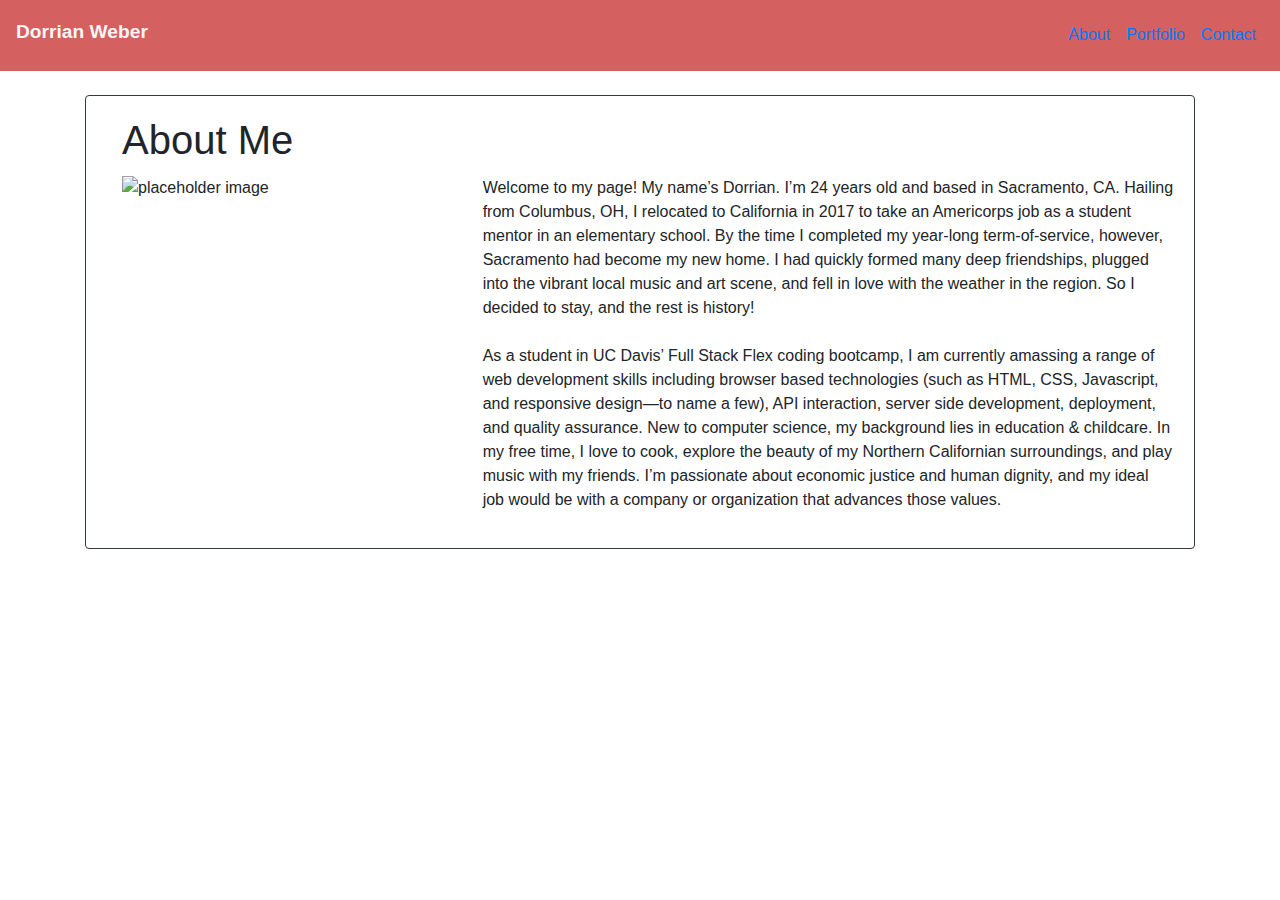
==== index.html @ be571240 "renamed <div> tags to <section>" ====
<!DOCTYPE html>

<html lang="en">

<head>
    <meta charset="UTF-8">
    <meta name="viewport" content="width=device-width, initial-scale=1.0">
    <title>Home</title>
    <link rel="stylesheet" href="https://maxcdn.bootstrapcdn.com/bootstrap/4.0.0/css/bootstrap.min.css">
    <link rel="stylesheet" href="style.css">
</head>

<body>

    <nav class="navbar navbar-expand-sm sticky-top" style="background-color: rgb(212, 96, 96)">

        <p id="myName">Dorrian Weber</p>

        <ul class="navbar-nav ml-auto">

            <li class="nav-item">
                <a class="nav-link" href="./index.html">About</a>
            </li>

            <li class="nav-item">
                <a class="nav-link" href="./portfolio.html">Portfolio</a>
            </li>
            
            <li class="nav-item">
                <a class="nav-link" href="./contact.html">Contact</a>
            </li>
        </ul>
    </nav>

<br>

    <section class="container">

        <section class="card border-dark mb-3 pl-3">

            <section class="card-body">

                <section class="row">

                    <section class="col-lg-3">
                        <h1 class="card-title">About Me</h1>
                    </section>
                </section>

                <section class="row">
                    
                    <section class="col-lg-4">
                        <img src="https://place-hold.it/350x350" alt="placeholder image" class="floatleft"/>
                    </section>

                    <section class="col-lg-8">
                        <p>
                            Welcome to my page! My name’s Dorrian. I’m 24 years old and based in Sacramento, CA. Hailing from Columbus, OH, I relocated to California in 2017 to take an Americorps job as a student mentor in an elementary school. By the time I completed my year-long term-of-service, however, Sacramento had become my new home. I had quickly formed many deep friendships, plugged into the vibrant local music and art scene, and fell in love with the weather in the region. So I decided to stay, and the rest is history!                            <br> <br>
                            As a student in UC Davis’ Full Stack Flex coding bootcamp, I am currently amassing a range of web development skills including browser based technologies (such as HTML, CSS, Javascript, and responsive design—to name a few), API interaction, server side development, deployment, and quality assurance. New to computer science, my background lies in education & childcare. In my free time, I love to cook, explore the beauty of my Northern Californian surroundings, and play music with my friends. I’m passionate about economic justice and human dignity, and my ideal job would be with a company or organization that advances those values.                        </p>
                    </section>

                </section>
            </section>
        </section>
    </section>

</body>

</html>
---- style.css ----
#myName {
    font-size: larger;
    margin-top: 10px;
    font-weight: bold;
    color: whitesmoke
}

.portfolioImages {
    margin: 10px;
}

.floatleft {
    float: left;
}
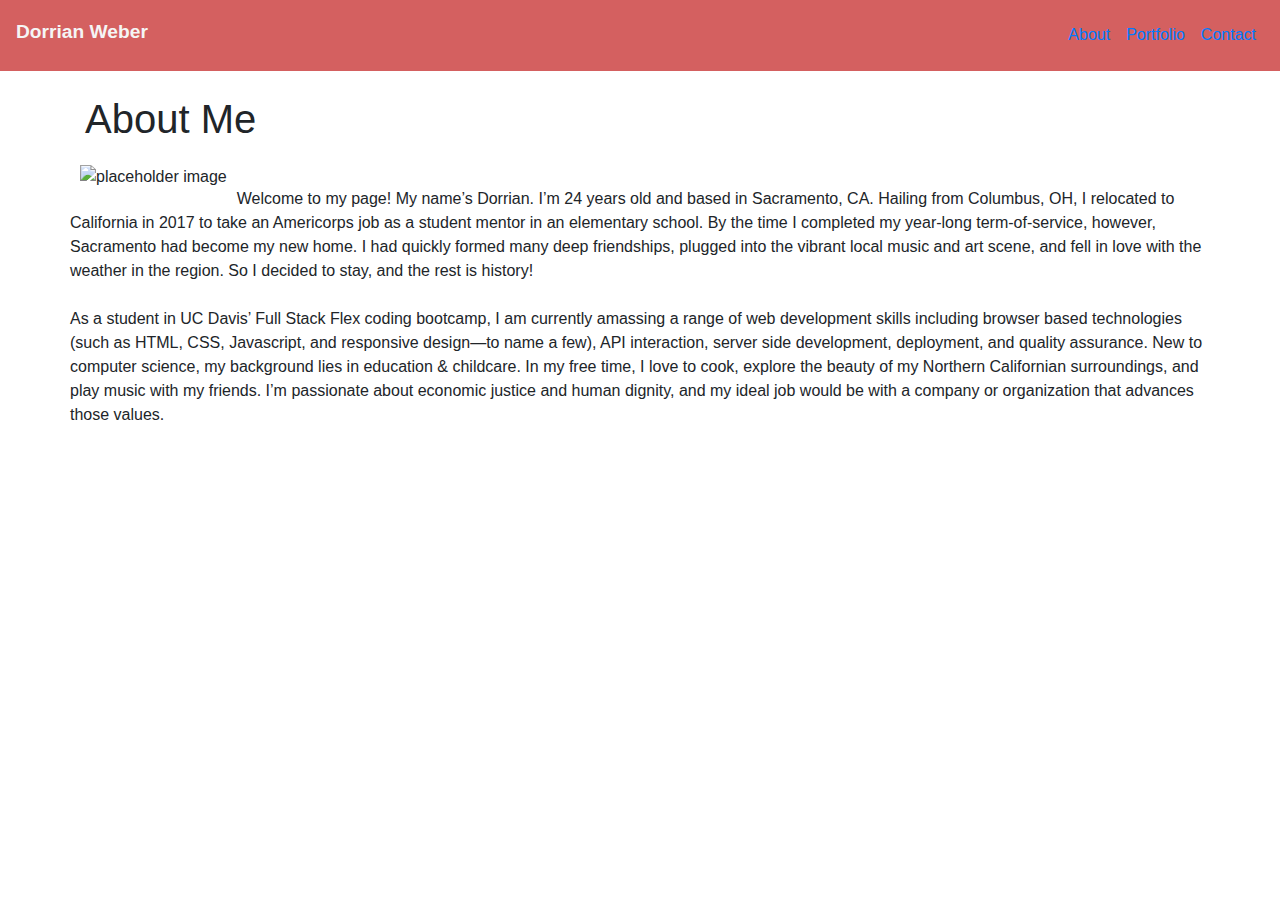
==== commit a2c273fb: "played with responsive layout issues on 'About Me' and 'Portfolio' pages; deleted card <section>s (a" ====
--- a/index.html
+++ b/index.html
@@ -36,32 +36,23 @@
 
     <section class="container">
 
-        <section class="card border-dark mb-3 pl-3">
-
-            <section class="card-body">
-
-                <section class="row">
-
-                    <section class="col-lg-3">
-                        <h1 class="card-title">About Me</h1>
-                    </section>
-                </section>
-
-                <section class="row">
-                    
-                    <section class="col-lg-4">
-                        <img src="https://place-hold.it/350x350" alt="placeholder image" class="floatleft"/>
-                    </section>
-
-                    <section class="col-lg-8">
-                        <p>
-                            Welcome to my page! My name’s Dorrian. I’m 24 years old and based in Sacramento, CA. Hailing from Columbus, OH, I relocated to California in 2017 to take an Americorps job as a student mentor in an elementary school. By the time I completed my year-long term-of-service, however, Sacramento had become my new home. I had quickly formed many deep friendships, plugged into the vibrant local music and art scene, and fell in love with the weather in the region. So I decided to stay, and the rest is history!                            <br> <br>
-                            As a student in UC Davis’ Full Stack Flex coding bootcamp, I am currently amassing a range of web development skills including browser based technologies (such as HTML, CSS, Javascript, and responsive design—to name a few), API interaction, server side development, deployment, and quality assurance. New to computer science, my background lies in education & childcare. In my free time, I love to cook, explore the beauty of my Northern Californian surroundings, and play music with my friends. I’m passionate about economic justice and human dignity, and my ideal job would be with a company or organization that advances those values.                        </p>
-                    </section>
-
-                </section>
+        <section class="row">
+            <section class="col">
+                <h1 class="card-title">About Me</h1>
             </section>
         </section>
+
+        <section class="row">
+            
+            <section class="index-content">
+                <img src="https://place-hold.it/350x350" alt="placeholder image" class="floatleft"/>
+                <p>
+                    <pre></pre>Welcome to my page! My name’s Dorrian. I’m 24 years old and based in Sacramento, CA. Hailing from Columbus, OH, I relocated to California in 2017 to take an Americorps job as a student mentor in an elementary school. By the time I completed my year-long term-of-service, however, Sacramento had become my new home. I had quickly formed many deep friendships, plugged into the vibrant local music and art scene, and fell in love with the weather in the region. So I decided to stay, and the rest is history!                            <br> <br>
+                    As a student in UC Davis’ Full Stack Flex coding bootcamp, I am currently amassing a range of web development skills including browser based technologies (such as HTML, CSS, Javascript, and responsive design—to name a few), API interaction, server side development, deployment, and quality assurance. New to computer science, my background lies in education & childcare. In my free time, I love to cook, explore the beauty of my Northern Californian surroundings, and play music with my friends. I’m passionate about economic justice and human dignity, and my ideal job would be with a company or organization that advances those values.                        </p>
+            </section>
+
+        </section>
+
     </section>
 
 </body>
--- a/style.css
+++ b/style.css
@@ -5,10 +5,27 @@
     color: whitesmoke
 }
 
-.portfolioImages {
+.portfolioImages img {
     margin: 10px;
 }
 
 .floatleft {
     float: left;
+}
+
+.index-content img {
+    margin: 10px;
+}
+
+@media only screen and (max-width: 768px) {
+    .floatleft {
+        float: none;
+        margin: auto;
+    }
+    .index-content {
+        text-align: center;
+    }
+    .index-content p {
+        text-align: left;
+    }
 }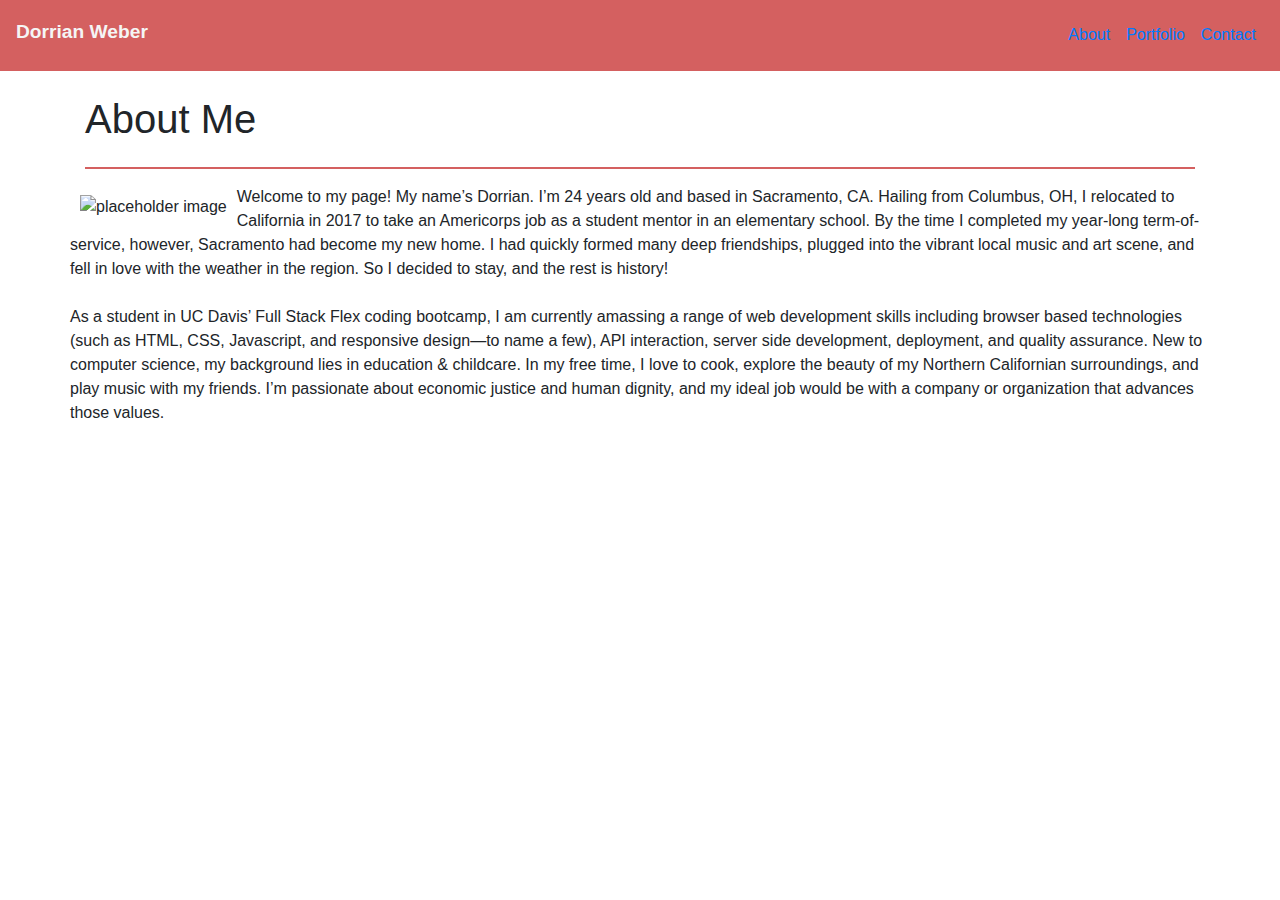
==== commit 583fac31: "changed how images orient in response to screen size on 'Portfolio' page" ====
--- a/index.html
+++ b/index.html
@@ -38,16 +38,18 @@
 
         <section class="row">
             <section class="col">
-                <h1 class="card-title">About Me</h1>
+                <h1>About Me</h1>
             </section>
         </section>
+
+        <hr class="solid">
 
         <section class="row">
             
             <section class="index-content">
                 <img src="https://place-hold.it/350x350" alt="placeholder image" class="floatleft"/>
                 <p>
-                    <pre></pre>Welcome to my page! My name’s Dorrian. I’m 24 years old and based in Sacramento, CA. Hailing from Columbus, OH, I relocated to California in 2017 to take an Americorps job as a student mentor in an elementary school. By the time I completed my year-long term-of-service, however, Sacramento had become my new home. I had quickly formed many deep friendships, plugged into the vibrant local music and art scene, and fell in love with the weather in the region. So I decided to stay, and the rest is history!                            <br> <br>
+                    Welcome to my page! My name’s Dorrian. I’m 24 years old and based in Sacramento, CA. Hailing from Columbus, OH, I relocated to California in 2017 to take an Americorps job as a student mentor in an elementary school. By the time I completed my year-long term-of-service, however, Sacramento had become my new home. I had quickly formed many deep friendships, plugged into the vibrant local music and art scene, and fell in love with the weather in the region. So I decided to stay, and the rest is history!                            <br> <br>
                     As a student in UC Davis’ Full Stack Flex coding bootcamp, I am currently amassing a range of web development skills including browser based technologies (such as HTML, CSS, Javascript, and responsive design—to name a few), API interaction, server side development, deployment, and quality assurance. New to computer science, my background lies in education & childcare. In my free time, I love to cook, explore the beauty of my Northern Californian surroundings, and play music with my friends. I’m passionate about economic justice and human dignity, and my ideal job would be with a company or organization that advances those values.                        </p>
             </section>
 
--- a/style.css
+++ b/style.css
@@ -6,7 +6,7 @@
 }
 
 .portfolioImages img {
-    margin: 10px;
+    margin: 5px;
 }
 
 .floatleft {
@@ -15,6 +15,11 @@
 
 .index-content img {
     margin: 10px;
+}
+
+hr.solid {
+    border-top: 2px solid rgb(212, 96, 96);
+
 }
 
 @media only screen and (max-width: 768px) {
@@ -26,6 +31,10 @@
         text-align: center;
     }
     .index-content p {
-        text-align: left;
+        text-align: justify;
+    }
+
+    .portfolioImages {
+        text-align: center;
     }
 }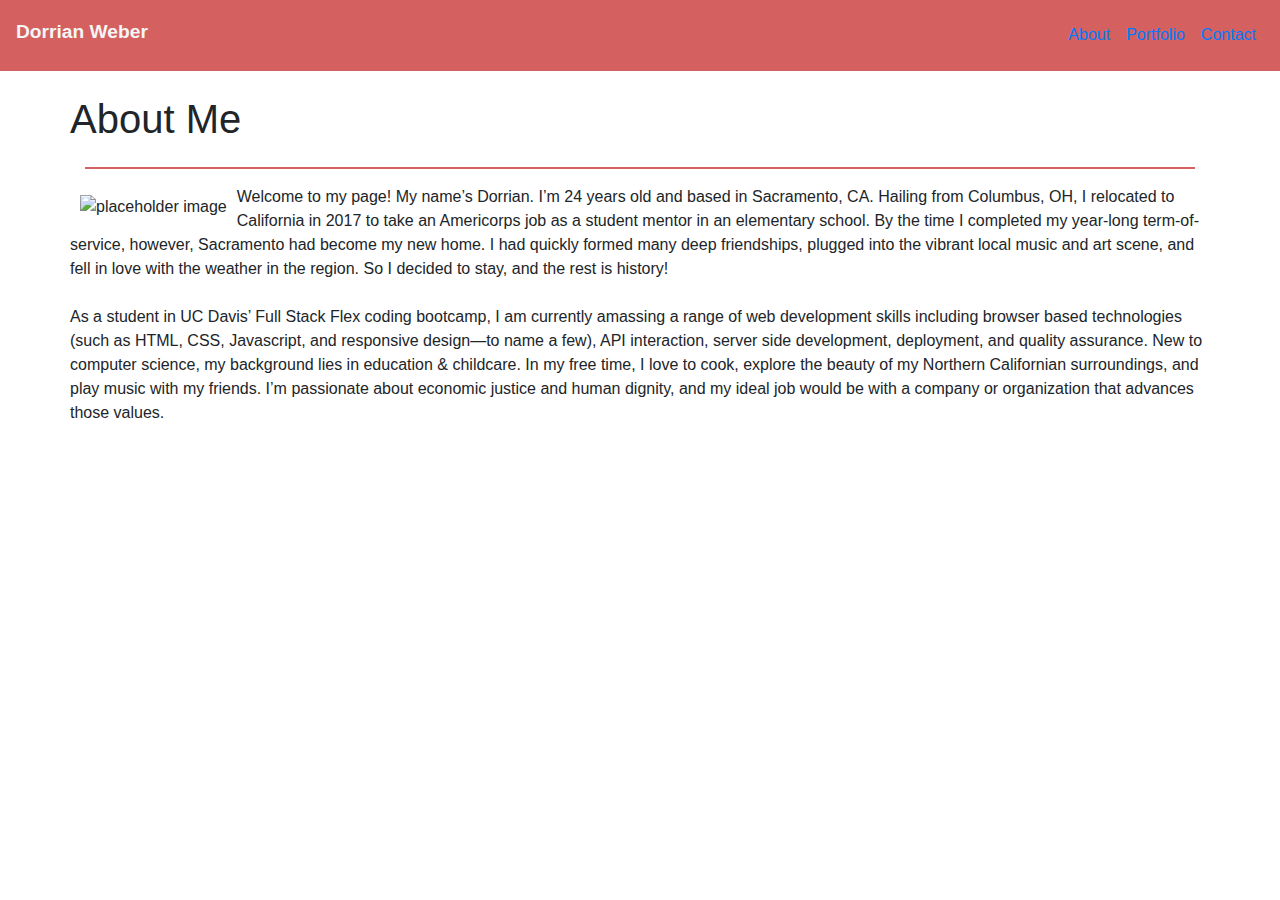
==== commit c0eeb834: "added a slight margin to the left side of h1 text for 'sm' & 'xs' windows; added a card around 'Cont" ====
--- a/index.html
+++ b/index.html
@@ -37,9 +37,7 @@
     <section class="container">
 
         <section class="row">
-            <section class="col">
-                <h1>About Me</h1>
-            </section>
+            <h1>About Me</h1>
         </section>
 
         <hr class="solid">
--- a/style.css
+++ b/style.css
@@ -19,7 +19,10 @@
 
 hr.solid {
     border-top: 2px solid rgb(212, 96, 96);
+}
 
+.contactItems p {
+    margin: 20px;
 }
 
 @media only screen and (max-width: 768px) {
@@ -37,4 +40,8 @@
     .portfolioImages {
         text-align: center;
     }
+
+    h1 {
+        margin-left: 12px;
+    }
 }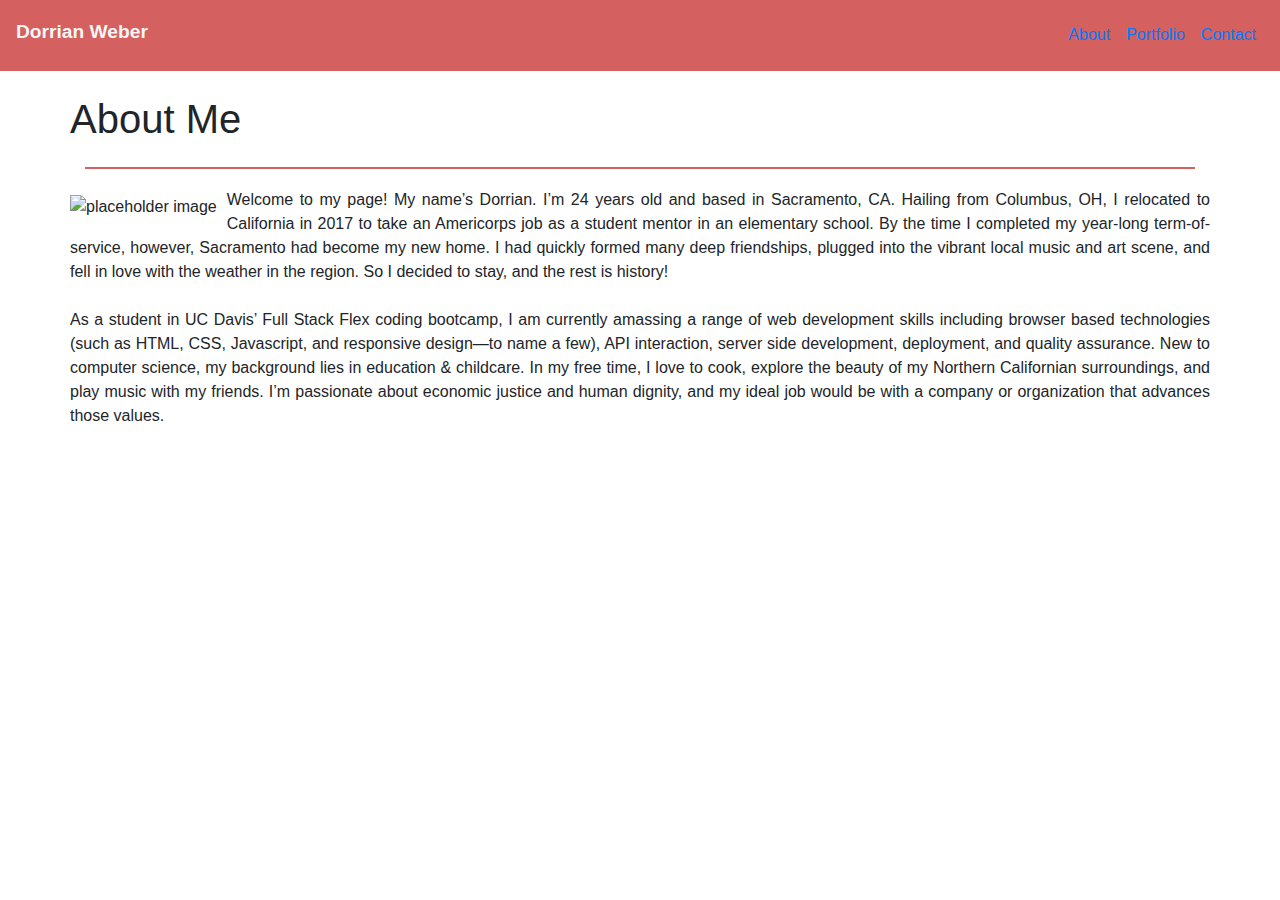
==== commit 57d097de: "added comment lines for readability in HTML & CSS file(s)" ====
--- a/index.html
+++ b/index.html
@@ -11,6 +11,8 @@
 </head>
 
 <body>
+
+<!-- Navbar -->
 
     <nav class="navbar navbar-expand-sm sticky-top" style="background-color: rgb(212, 96, 96)">
 
@@ -34,6 +36,8 @@
 
 <br>
 
+<!-- Content (Bio with Image) -->
+
     <section class="container">
 
         <section class="row">
@@ -44,7 +48,7 @@
 
         <section class="row">
             
-            <section class="index-content">
+            <section class="indexContent">
                 <img src="https://place-hold.it/350x350" alt="placeholder image" class="floatleft"/>
                 <p>
                     Welcome to my page! My name’s Dorrian. I’m 24 years old and based in Sacramento, CA. Hailing from Columbus, OH, I relocated to California in 2017 to take an Americorps job as a student mentor in an elementary school. By the time I completed my year-long term-of-service, however, Sacramento had become my new home. I had quickly formed many deep friendships, plugged into the vibrant local music and art scene, and fell in love with the weather in the region. So I decided to stay, and the rest is history!                            <br> <br>
--- a/style.css
+++ b/style.css
@@ -1,3 +1,5 @@
+/* My name in Navbar... */
+
 #myName {
     font-size: larger;
     margin-top: 10px;
@@ -5,36 +7,48 @@
     color: whitesmoke
 }
 
-.portfolioImages img {
-    margin: 5px;
+/* Dividing line... */
+
+hr.solid {
+    border-top: 2px solid rgb(212, 96, 96);
 }
+
+/* Elements in the 'About Me' page... */
 
 .floatleft {
     float: left;
 }
 
-.index-content img {
-    margin: 10px;
+.indexContent img {
+    margin-top: 10px;
+    margin-right: 10px;
 }
 
-hr.solid {
-    border-top: 2px solid rgb(212, 96, 96);
+.indexContent p {
+    text-align: justify;
+    margin-top: 3px;
 }
+
+/* Elements in the 'Portfolio' page... */
+
+.portfolioImages img {
+    margin: 5px;
+}
+
+/* Elements in the 'Contact' page... */
 
 .contactItems p {
     margin: 20px;
 }
 
+/* Media querie for Small & X-Small windows... */
 @media only screen and (max-width: 768px) {
     .floatleft {
         float: none;
         margin: auto;
     }
-    .index-content {
+    .indexContent {
         text-align: center;
-    }
-    .index-content p {
-        text-align: justify;
     }
 
     .portfolioImages {
@@ -44,4 +58,9 @@
     h1 {
         margin-left: 12px;
     }
+
+    p {
+        margin-left: 12px;
+        margin-right: 12px;
+    }
 }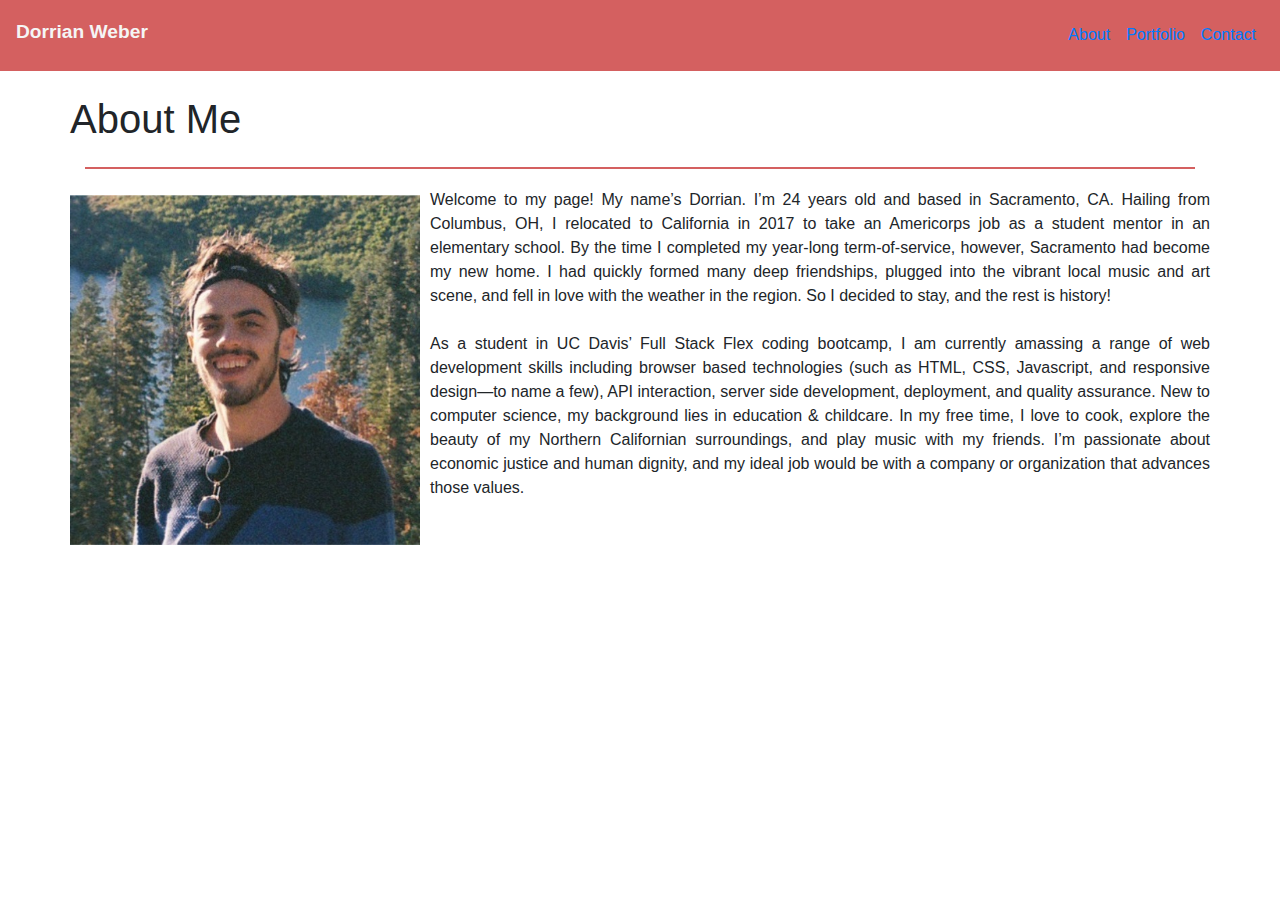
==== commit 46b85fd3: "altered file structure (created an 'assets' folder w/ 'css' & 'images' subfolders); updated file pat" ====
--- a/index.html
+++ b/index.html
@@ -7,7 +7,7 @@
     <meta name="viewport" content="width=device-width, initial-scale=1.0">
     <title>Home</title>
     <link rel="stylesheet" href="https://maxcdn.bootstrapcdn.com/bootstrap/4.0.0/css/bootstrap.min.css">
-    <link rel="stylesheet" href="style.css">
+    <link rel="stylesheet" href="./assets/css/style.css">
 </head>
 
 <body>
@@ -49,7 +49,7 @@
         <section class="row">
             
             <section class="indexContent">
-                <img src="https://place-hold.it/350x350" alt="placeholder image" class="floatleft"/>
+                <img src="./assets/images/headshot.jpg" alt="headshot" class="floatleft"/>
                 <p>
                     Welcome to my page! My name’s Dorrian. I’m 24 years old and based in Sacramento, CA. Hailing from Columbus, OH, I relocated to California in 2017 to take an Americorps job as a student mentor in an elementary school. By the time I completed my year-long term-of-service, however, Sacramento had become my new home. I had quickly formed many deep friendships, plugged into the vibrant local music and art scene, and fell in love with the weather in the region. So I decided to stay, and the rest is history!                            <br> <br>
                     As a student in UC Davis’ Full Stack Flex coding bootcamp, I am currently amassing a range of web development skills including browser based technologies (such as HTML, CSS, Javascript, and responsive design—to name a few), API interaction, server side development, deployment, and quality assurance. New to computer science, my background lies in education & childcare. In my free time, I love to cook, explore the beauty of my Northern Californian surroundings, and play music with my friends. I’m passionate about economic justice and human dignity, and my ideal job would be with a company or organization that advances those values.                        </p>
--- a/assets/css/style.css
+++ b/assets/css/style.css
@@ -0,0 +1,78 @@
+/* My name in Navbar... */
+
+#myName {
+    font-size: larger;
+    margin-top: 10px;
+    font-weight: bold;
+    color: whitesmoke
+}
+
+/* Dividing line... */
+
+hr.solid {
+    border-top: 2px solid rgb(212, 96, 96);
+}
+
+/* Elements in the 'About Me' page... */
+
+.floatleft {
+    float: left;
+}
+
+.indexContent img {
+    margin-top: 10px;
+    margin-right: 10px;
+    width: 350px;
+    height: 350px;
+}
+
+.indexContent p {
+    text-align: justify;
+    margin-top: 3px;
+}
+
+/* Elements in the 'Portfolio' page... */
+
+.portfolioImages img {
+    margin: 5px;
+}
+
+/* Elements in the 'Contact' page... */
+
+.contactItems p {
+    margin: 20px;
+}
+
+/* Media query for Small & X-Small windows... */
+@media only screen and (max-width: 768px) {
+    .floatleft {
+        float: none;
+        margin: auto;
+    }
+    .indexContent {
+        text-align: center;
+    }
+
+    .portfolioImages {
+        text-align: center;
+    }
+
+    h1 {
+        margin-left: 12px;
+    }
+
+    p {
+        margin-left: 12px;
+        margin-right: 12px;
+    }
+}
+
+/* Media query for only X-Small windows... */
+@media only screen and (max-width: 576px) {
+    .navbar-nav {
+        flex-direction: row;
+    }
+    .nav-item {
+        margin: 10px;
+    }
+}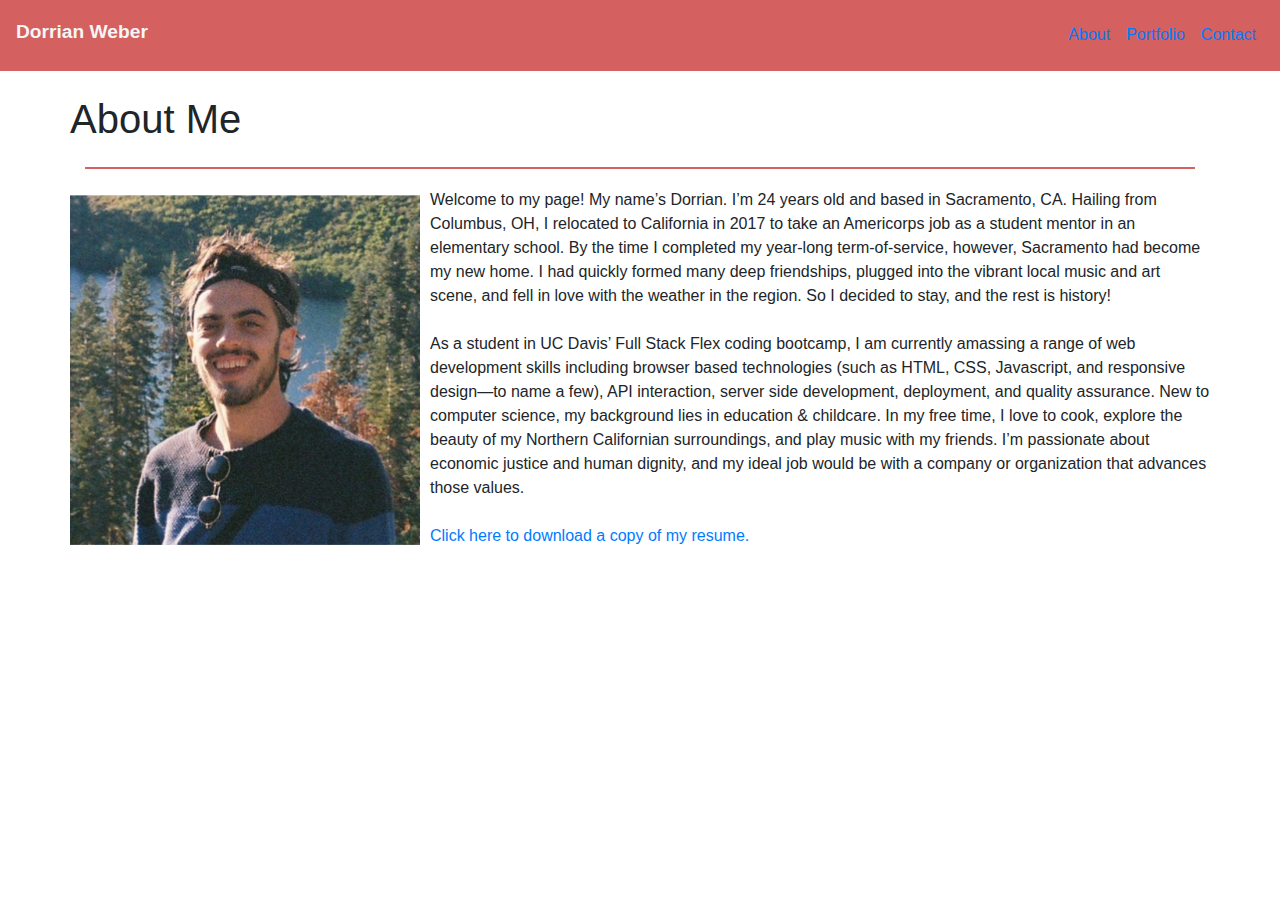
==== commit c5429d53: "Added link to download a copy of my resume" ====
--- a/index.html
+++ b/index.html
@@ -40,9 +40,9 @@
 
     <section class="container">
 
-        <section class="row">
-            <h1>About Me</h1>
-        </section>
+        <header class="row">
+            <h1 class="center-mobile">About Me</h1>
+        </header>
 
         <hr class="solid">
 
@@ -51,8 +51,13 @@
             <section class="indexContent">
                 <img src="./assets/images/headshot.jpg" alt="headshot" class="floatleft"/>
                 <p>
-                    Welcome to my page! My name’s Dorrian. I’m 24 years old and based in Sacramento, CA. Hailing from Columbus, OH, I relocated to California in 2017 to take an Americorps job as a student mentor in an elementary school. By the time I completed my year-long term-of-service, however, Sacramento had become my new home. I had quickly formed many deep friendships, plugged into the vibrant local music and art scene, and fell in love with the weather in the region. So I decided to stay, and the rest is history!                            <br> <br>
-                    As a student in UC Davis’ Full Stack Flex coding bootcamp, I am currently amassing a range of web development skills including browser based technologies (such as HTML, CSS, Javascript, and responsive design—to name a few), API interaction, server side development, deployment, and quality assurance. New to computer science, my background lies in education & childcare. In my free time, I love to cook, explore the beauty of my Northern Californian surroundings, and play music with my friends. I’m passionate about economic justice and human dignity, and my ideal job would be with a company or organization that advances those values.                        </p>
+                    Welcome to my page! My name’s Dorrian. I’m 24 years old and based in Sacramento, CA. Hailing from Columbus, OH, I relocated to California in 2017 to take an Americorps job as a student mentor in an elementary school. By the time I completed my year-long term-of-service, however, Sacramento had become my new home. I had quickly formed many deep friendships, plugged into the vibrant local music and art scene, and fell in love with the weather in the region. So I decided to stay, and the rest is history!<br> <br>
+                    As a student in UC Davis’ Full Stack Flex coding bootcamp, I am currently amassing a range of web development skills including browser based technologies (such as HTML, CSS, Javascript, and responsive design—to name a few), API interaction, server side development, deployment, and quality assurance. New to computer science, my background lies in education & childcare. In my free time, I love to cook, explore the beauty of my Northern Californian surroundings, and play music with my friends. I’m passionate about economic justice and human dignity, and my ideal job would be with a company or organization that advances those values.
+                    <br> <br>
+                    <a href="./assets/Tech_Resume.pdf" download>
+                        Click here to download a copy of my resume.
+                    </a>
+                </p>
             </section>
 
         </section>
--- a/assets/css/style.css
+++ b/assets/css/style.css
@@ -27,7 +27,7 @@
 }
 
 .indexContent p {
-    text-align: justify;
+    text-align: left;
     margin-top: 3px;
 }
 
@@ -35,6 +35,43 @@
 
 .portfolioImages img {
     margin: 5px;
+    border: grey solid 2px;
+}
+
+.cropped {
+    width: 350px;
+    height: 350px;
+    object-fit: cover;
+    object-position: 50%;
+}
+
+.overlay {
+    position: absolute;
+    top: 0;
+    bottom: 0;
+    left: 0;
+    right: 0;
+    height: 100%;
+    width: 100%;
+    opacity: 0;
+    transition: .5s ease;
+    background-color: rgb(212, 96, 96);
+}
+
+.overlay-img:hover .overlay {
+    opacity: .85;
+}
+  
+.overlay-text {
+    color: white;
+    font-size: 20px;
+    position: absolute;
+    top: 50%;
+    left: 50%;
+    -webkit-transform: translate(-50%, -50%);
+    -ms-transform: translate(-50%, -50%);
+    transform: translate(-50%, -50%);
+    text-align: center;
 }
 
 /* Elements in the 'Contact' page... */
@@ -75,4 +112,17 @@
     .nav-item {
         margin: 10px;
     }
+}
+
+/* Media query for mobile devices... */
+@media only screen and (max-width: 400px) {
+    .navbar-nav {
+        margin: auto;
+    }
+    #myName {
+        margin: auto;
+    }
+    .center-mobile {
+        margin: auto;
+    }
 }